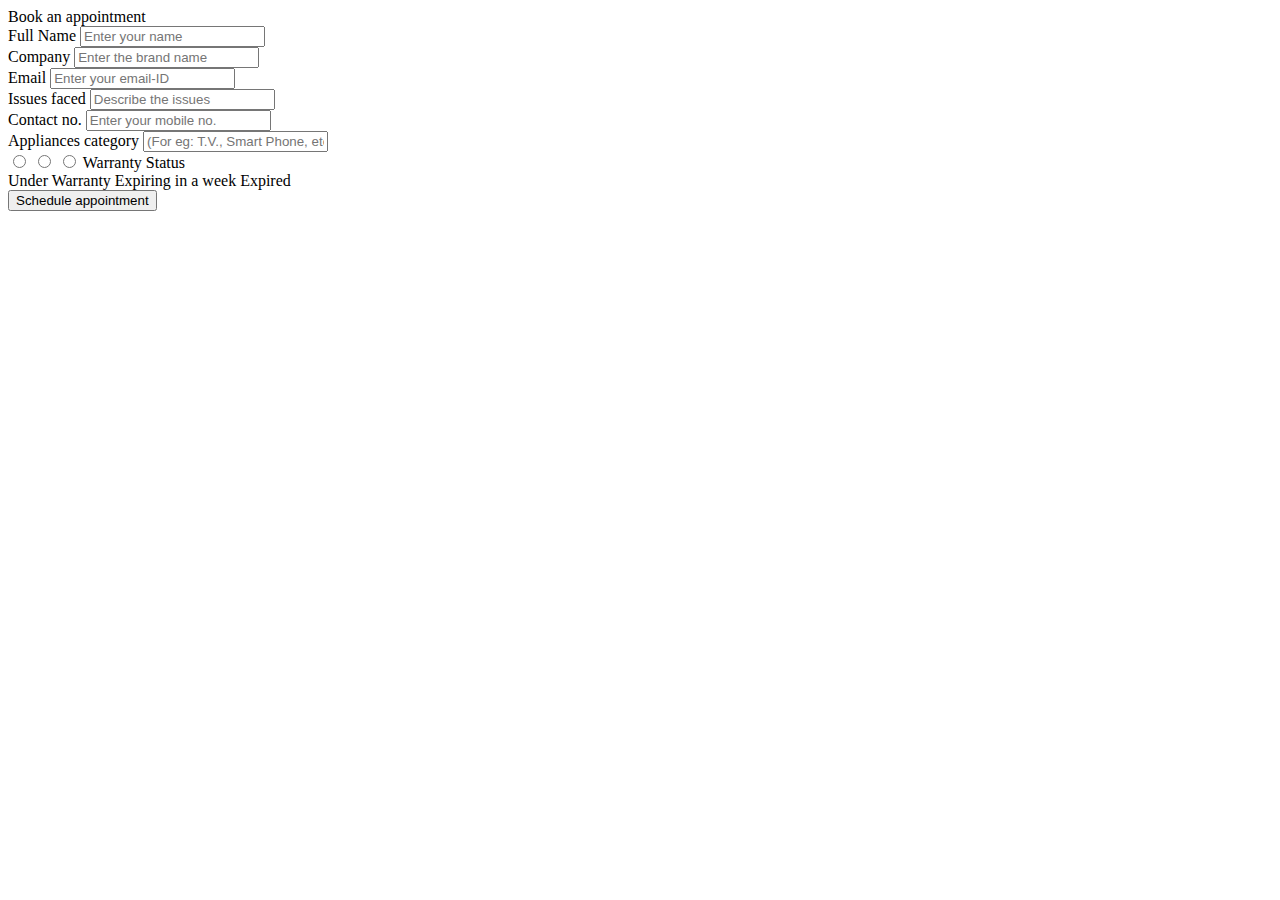
==== Appointment.html @ e3f512b8 "Add files via upload" ====
<!DOCTYPE html>
<html>
  <head>
    <meta charset="UTF-8">
    <title> Apointment </title>
    <link rel="stylesheet" href="Rstyle.css">
     <meta name="viewport" content="width=device-width, initial-scale=1.0">
   </head>
<body>
  <div class="container">
    <div class="title">Book an appointment</div>
    <div class="content">
      <form action="https://formspree.io/f/mgepqgyo" method="post">
        <div class="user-details">
          <div class="input-box">
            <span class="details">Full Name</span>
            <input type="text" placeholder="Enter your name" required>
          </div>
          <div class="input-box">
            <span class="details">Company</span>
            <input type="text" placeholder="Enter the brand name" required>
          </div>
          <div class="input-box">
            <span class="details">Email</span>
            <input type="text" placeholder="Enter your email-ID" required>
          </div>
          <div class="input-box">
            <span class="details">Issues faced</span>
            <input type="text" placeholder="Describe the issues" required>
          </div>
          <div class="input-box">
            <span class="details">Contact no.</span>
            <input type="text" placeholder="Enter your mobile no." required>
          </div>
          <div class="input-box">
            <span class="details">Appliances category</span>
            <input type="text" placeholder="(For eg: T.V., Smart Phone, etc. )" required>
          </div>
        </div>
        <div class="warranty-details">
          <input type="radio" name="warranty" id="dot-1">
          <input type="radio" name="warranty" id="dot-2">
          <input type="radio" name="warranty" id="dot-3">
          <span class="gender-title">Warranty Status</span>
          <div class="category">
            <label for="dot-1">
            <span class="dot one"></span>
            <span class="warranty">Under Warranty</span>
          </label>
          <label for="dot-2">
            <span class="dot two"></span>
            <span class="warranty">Expiring in a week</span>
          </label>
          <label for="dot-3">
            <span class="dot three"></span>
            <span class="warranty">Expired</span>
            </label>
          </div>
        </div>
        <div class="button">
          <input type="submit" value="Schedule appointment">
        </div>
      </form>
    </div>
  </div>

</body>
</html>
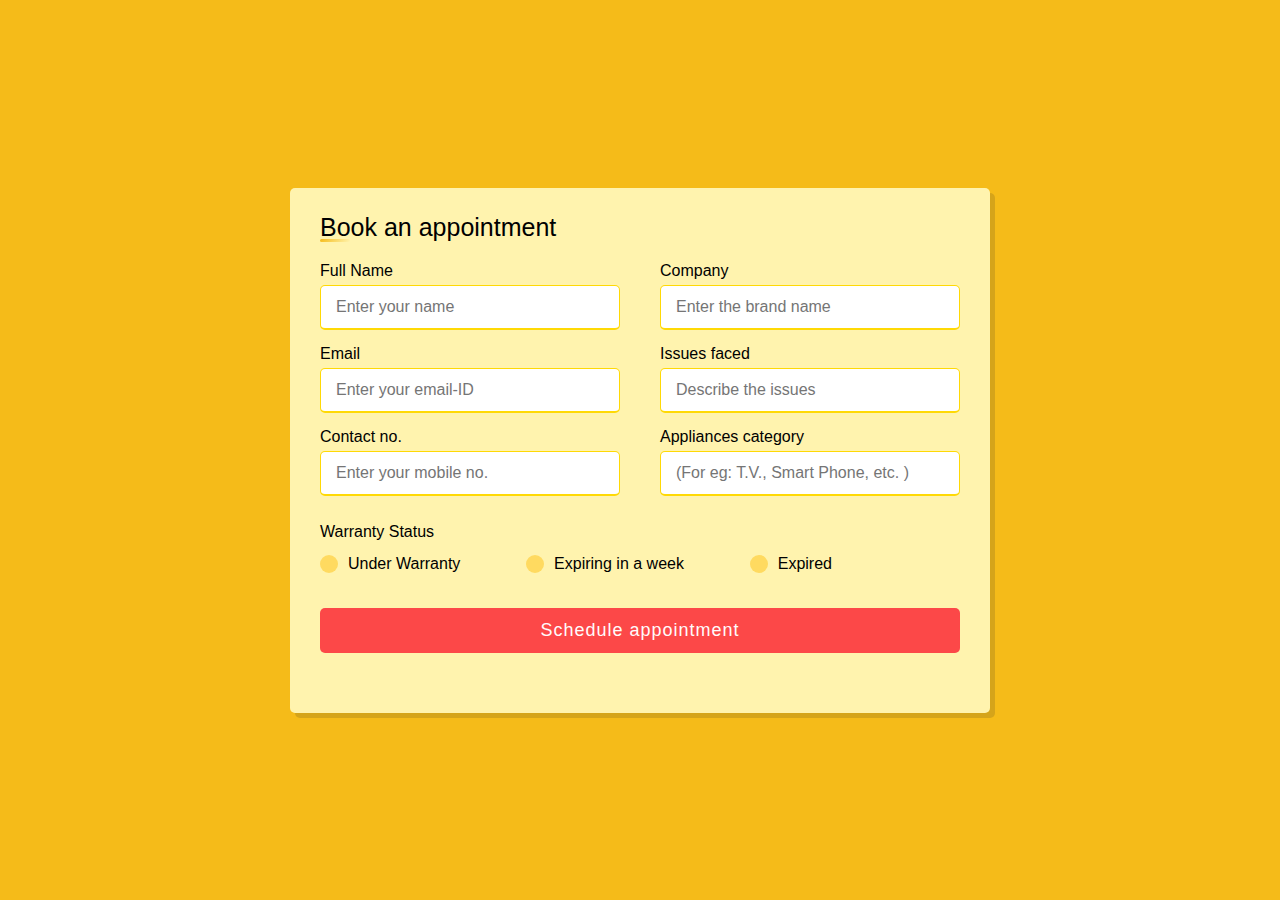
==== commit 9108be60: "Update Appointment.html" ====
--- a/Appointment.html
+++ b/Appointment.html
@@ -3,7 +3,7 @@
   <head>
     <meta charset="UTF-8">
     <title> Apointment </title>
-    <link rel="stylesheet" href="Rstyle.css">
+    <link rel="stylesheet" href="Appointment.css">
      <meta name="viewport" content="width=device-width, initial-scale=1.0">
    </head>
 <body>
--- a/Appointment.css
+++ b/Appointment.css
@@ -0,0 +1,145 @@
+@import url('Registrationform.html');
+*{
+  margin: 0;
+  padding: 0;
+  box-sizing: border-box;
+  font-family: "montserrat",sans-serif;
+}
+body{
+  height: 100vh;
+  display: flex;
+  justify-content: center;
+  align-items: center;
+  padding: 10px;
+  background: #f5bb19;
+}
+.container{
+  max-width: 700px;
+  width: 100%;
+  background-color: #fff3ae;
+  padding: 25px 30px;
+  border-radius: 5px;
+  box-shadow: 5px 5px #24242426;
+}
+.container .title{
+  font-size: 25px;
+  font-weight: 500;
+  position: relative;
+}
+.container .title::before{
+  content: "";
+  position: absolute;
+  left: 0;
+  bottom: 0;
+  height: 3px;
+  width: 30px;
+  border-radius: 5px;
+  background: linear-gradient(135deg, #f5bb19, #fff3ae);
+}
+.content form .user-details{
+  display: flex;
+  flex-wrap: wrap;
+  justify-content: space-between;
+  margin: 20px 0 12px 0;
+}
+form .user-details .input-box{
+  margin-bottom: 15px;
+  width: calc(100% / 2 - 20px);
+}
+form .input-box span.details{
+  display: block;
+  font-weight: 500;
+  margin-bottom: 5px;
+}
+.user-details .input-box input{
+  height: 45px;
+  width: 100%;
+  outline: none;
+  font-size: 16px;
+  border-radius: 5px;
+  padding-left: 15px;
+  border: 1px solid #ffd905;
+  border-bottom-width: 2px;
+  transition: all 0.3s ease;
+}
+.user-details .input-box input:focus,
+.user-details .input-box input:valid{
+  border-color: #32d400;
+}
+ form .warranty-details .warranty-title{
+  font-size: 20px;
+  font-weight: 500;
+ }
+ form .category{
+   display: flex;
+   width: 80%;
+   margin: 14px 0 ;
+   justify-content: space-between;
+ }
+ form .category label{
+   display: flex;
+   align-items: center;
+   cursor: pointer;
+ }
+ form .category label .dot{
+  height: 18px;
+  width: 18px;
+  border-radius: 50%;
+  margin-right: 10px;
+  background: #ffda60;
+  border: 5px solid transparent;
+  transition: all 0.3s ease;
+}
+ #dot-1:checked ~ .category label .one,
+ #dot-2:checked ~ .category label .two,
+ #dot-3:checked ~ .category label .three{
+   background: #f5ba18;
+   border-color: #d9d9d9;
+ }
+ form input[type="radio"]{
+   display: none;
+ }
+ form .button{
+   height: 45px;
+   margin: 35px 0
+ }
+ form .button input{
+   height: 100%;
+   width: 100%;
+   border-radius: 5px;
+   border: none;
+   color: #fffbfb;
+   font-size: 18px;
+   font-weight: 500;
+   letter-spacing: 1px;
+   cursor: pointer;
+   transition: all 0.3s ease;
+   background: #fc4848;
+ }
+ form .button input:hover{
+  background: #32d400 ;
+  }
+ @media(max-width: 584px){
+ .container{
+  max-width: 100%;
+}
+form .user-details .input-box{
+    margin-bottom: 15px;
+    width: 100%;
+  }
+  form .category{
+    width: 100%;
+  }
+  .content form .user-details{
+    max-height: 300px;
+    overflow-y: scroll;
+  }
+  .user-details::-webkit-scrollbar{
+    width: 5px;
+  }
+  }
+  @media(max-width: 459px){
+  .container .content .category{
+    flex-direction: column;
+  }
+}
